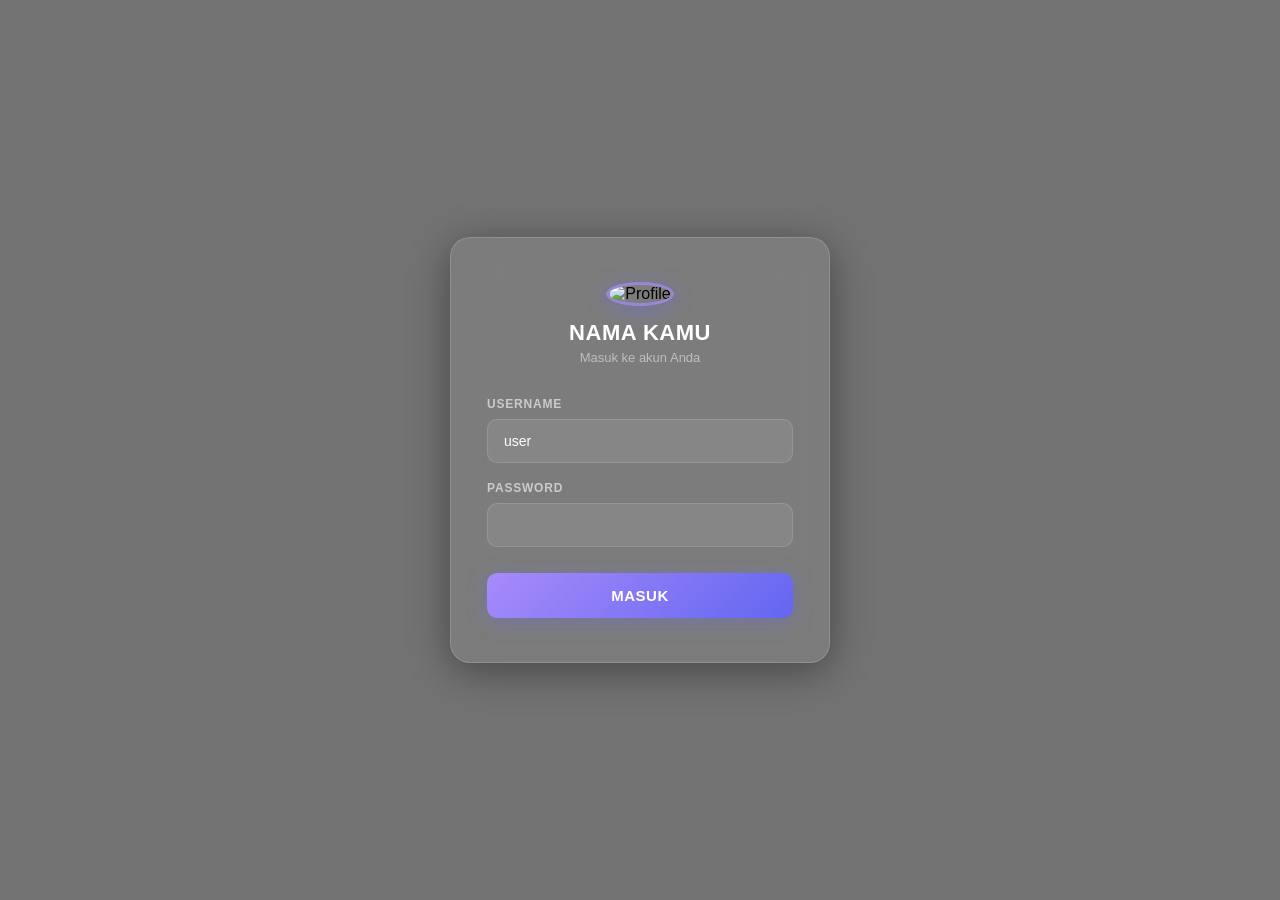
==== index.html @ 015fb322 "Add files via upload" ====
<!DOCTYPE html>
<html lang="id">
<head>
  <meta charset="UTF-8" />
  <meta name="viewport" content="width=device-width, initial-scale=1.0"/>
  <title>Login</title>
  <style>
    * { margin: 0; padding: 0; box-sizing: border-box; }

    body {
      min-height: 100vh;
      display: flex;
      align-items: center;
      justify-content: center;
      font-family: 'Segoe UI', sans-serif;
      background: url('https://i.ibb.co.com/q35Rcw5D/IMG-20260629-WA0031.png') center/cover no-repeat fixed;
    }

    .overlay {
      position: fixed;
      inset: 0;
      background: rgba(0, 0, 0, 0.55);
      backdrop-filter: blur(2px);
    }

    .card {
      position: relative;
      z-index: 1;
      background: rgba(255, 255, 255, 0.07);
      border: 1px solid rgba(255, 255, 255, 0.15);
      backdrop-filter: blur(20px);
      -webkit-backdrop-filter: blur(20px);
      border-radius: 20px;
      padding: 44px 36px;
      width: 100%;
      max-width: 380px;
      box-shadow: 0 8px 40px rgba(0,0,0,0.4);
    }

    .logo-area {
      text-align: center;
      margin-bottom: 32px;
    }

    .profile-pic {
      width: 90px;
      height: 90px;
      border-radius: 50%;
      object-fit: cover;
      margin-bottom: 14px;
      border: 3px solid rgba(167,139,250,0.7);
      box-shadow: 0 4px 20px rgba(99,102,241,0.4);
    }

    .logo-area h1 {
      font-size: 22px;
      font-weight: 700;
      color: #fff;
      letter-spacing: 0.5px;
    }

    .logo-area p {
      font-size: 13px;
      color: rgba(255,255,255,0.5);
      margin-top: 4px;
    }

    .form-group {
      margin-bottom: 18px;
    }

    label {
      display: block;
      font-size: 12px;
      font-weight: 600;
      color: rgba(255,255,255,0.6);
      margin-bottom: 8px;
      letter-spacing: 0.8px;
      text-transform: uppercase;
    }

    input {
      width: 100%;
      padding: 13px 16px;
      background: rgba(255,255,255,0.08);
      border: 1px solid rgba(255,255,255,0.12);
      border-radius: 10px;
      color: #fff;
      font-size: 14px;
      outline: none;
      transition: border 0.25s, background 0.25s, transform 0.25s, box-shadow 0.25s;
      transform: scale(1);
    }

    input::placeholder { color: rgba(255,255,255,0.3); }

    input:focus {
      border-color: #a78bfa;
      background: rgba(167,139,250,0.1);
      transform: scale(1.04);
      box-shadow: 0 4px 20px rgba(167,139,250,0.25);
    }

    .btn-login {
      width: 100%;
      padding: 14px;
      margin-top: 8px;
      background: linear-gradient(135deg, #a78bfa, #6366f1);
      border: none;
      border-radius: 10px;
      color: #fff;
      font-size: 15px;
      font-weight: 700;
      cursor: pointer;
      letter-spacing: 0.5px;
      box-shadow: 0 4px 20px rgba(99,102,241,0.35);
      transition: opacity 0.2s, transform 0.1s;
    }

    .btn-login:hover { opacity: 0.9; }
    .btn-login:active { transform: scale(0.98); }


  </style>
</head>
<body>

  <div class="overlay"></div>

  <div class="card">
    <div class="logo-area">
      <img src="https://i.ibb.co.com/x8rZhtZd/IMG-20260629-WA0036.jpg" alt="Profile" class="profile-pic" />
      <h1>NAMA KAMU</h1>
      <p>Masuk ke akun Anda</p>
    </div>

    <div class="form-group">
      <label>Username</label>
      <input type="text" id="inputUser" placeholder="" />
    </div>

    <div class="form-group">
      <label>Password</label>
      <input type="password" id="inputPass" placeholder="" />
    </div>

    <button class="btn-login">MASUK</button>

  </div>

  <script>
    function typeWriter(el, text, speed, callback) {
      let i = 0;
      el.value = '';
      const interval = setInterval(() => {
        el.value += text[i];
        i++;
        if (i >= text.length) {
          clearInterval(interval);
          if (callback) setTimeout(callback, 400);
        }
      }, speed);
    }

    function eraseWriter(el, speed, callback) {
      const interval = setInterval(() => {
        el.value = el.value.slice(0, -1);
        if (el.value.length === 0) {
          clearInterval(interval);
          if (callback) setTimeout(callback, 300);
        }
      }, speed);
    }

    function runAnimation() {
      const userEl = document.getElementById('inputUser');
      const passEl = document.getElementById('inputPass');

      typeWriter(userEl, 'username kamu...', 80, () => {
        eraseWriter(userEl, 40, () => {
          typeWriter(passEl, 'password kamu...', 80, () => {
            eraseWriter(passEl, 40, () => {
              setTimeout(runAnimation, 600);
            });
          });
        });
      });
    }

    window.addEventListener('load', () => {
      setTimeout(runAnimation, 800);
    });
  </script>

</body>
</html>
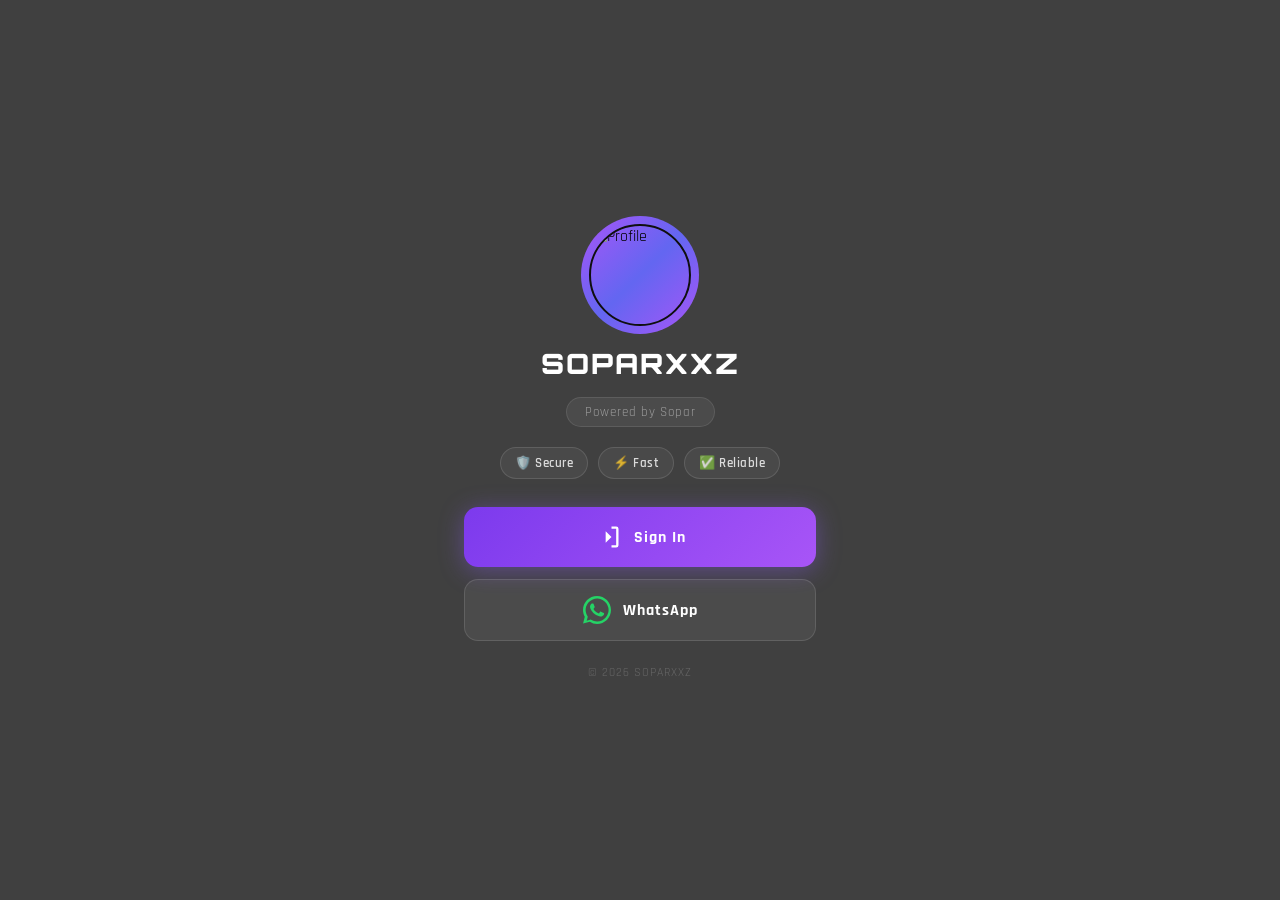
==== commit 6b8b3cc5: "Add files via upload" ====
--- a/index.html
+++ b/index.html
@@ -1,196 +1,217 @@
-<!DOCTYPE html>
-<html lang="id">
-<head>
-  <meta charset="UTF-8" />
-  <meta name="viewport" content="width=device-width, initial-scale=1.0"/>
-  <title>Login</title>
-  <style>
-    * { margin: 0; padding: 0; box-sizing: border-box; }
-
-    body {
-      min-height: 100vh;
-      display: flex;
-      align-items: center;
-      justify-content: center;
-      font-family: 'Segoe UI', sans-serif;
-      background: url('https://i.ibb.co.com/q35Rcw5D/IMG-20260629-WA0031.png') center/cover no-repeat fixed;
-    }
-
-    .overlay {
-      position: fixed;
-      inset: 0;
-      background: rgba(0, 0, 0, 0.55);
-      backdrop-filter: blur(2px);
-    }
-
-    .card {
-      position: relative;
-      z-index: 1;
-      background: rgba(255, 255, 255, 0.07);
-      border: 1px solid rgba(255, 255, 255, 0.15);
-      backdrop-filter: blur(20px);
-      -webkit-backdrop-filter: blur(20px);
-      border-radius: 20px;
-      padding: 44px 36px;
-      width: 100%;
-      max-width: 380px;
-      box-shadow: 0 8px 40px rgba(0,0,0,0.4);
-    }
-
-    .logo-area {
-      text-align: center;
-      margin-bottom: 32px;
-    }
-
-    .profile-pic {
-      width: 90px;
-      height: 90px;
-      border-radius: 50%;
-      object-fit: cover;
-      margin-bottom: 14px;
-      border: 3px solid rgba(167,139,250,0.7);
-      box-shadow: 0 4px 20px rgba(99,102,241,0.4);
-    }
-
-    .logo-area h1 {
-      font-size: 22px;
-      font-weight: 700;
-      color: #fff;
-      letter-spacing: 0.5px;
-    }
-
-    .logo-area p {
-      font-size: 13px;
-      color: rgba(255,255,255,0.5);
-      margin-top: 4px;
-    }
-
-    .form-group {
-      margin-bottom: 18px;
-    }
-
-    label {
-      display: block;
-      font-size: 12px;
-      font-weight: 600;
-      color: rgba(255,255,255,0.6);
-      margin-bottom: 8px;
-      letter-spacing: 0.8px;
-      text-transform: uppercase;
-    }
-
-    input {
-      width: 100%;
-      padding: 13px 16px;
-      background: rgba(255,255,255,0.08);
-      border: 1px solid rgba(255,255,255,0.12);
-      border-radius: 10px;
-      color: #fff;
-      font-size: 14px;
-      outline: none;
-      transition: border 0.25s, background 0.25s, transform 0.25s, box-shadow 0.25s;
-      transform: scale(1);
-    }
-
-    input::placeholder { color: rgba(255,255,255,0.3); }
-
-    input:focus {
-      border-color: #a78bfa;
-      background: rgba(167,139,250,0.1);
-      transform: scale(1.04);
-      box-shadow: 0 4px 20px rgba(167,139,250,0.25);
-    }
-
-    .btn-login {
-      width: 100%;
-      padding: 14px;
-      margin-top: 8px;
-      background: linear-gradient(135deg, #a78bfa, #6366f1);
-      border: none;
-      border-radius: 10px;
-      color: #fff;
-      font-size: 15px;
-      font-weight: 700;
-      cursor: pointer;
-      letter-spacing: 0.5px;
-      box-shadow: 0 4px 20px rgba(99,102,241,0.35);
-      transition: opacity 0.2s, transform 0.1s;
-    }
-
-    .btn-login:hover { opacity: 0.9; }
-    .btn-login:active { transform: scale(0.98); }
-
-
-  </style>
-</head>
-<body>
-
-  <div class="overlay"></div>
-
-  <div class="card">
-    <div class="logo-area">
-      <img src="https://i.ibb.co.com/x8rZhtZd/IMG-20260629-WA0036.jpg" alt="Profile" class="profile-pic" />
-      <h1>NAMA KAMU</h1>
-      <p>Masuk ke akun Anda</p>
-    </div>
-
-    <div class="form-group">
-      <label>Username</label>
-      <input type="text" id="inputUser" placeholder="" />
-    </div>
-
-    <div class="form-group">
-      <label>Password</label>
-      <input type="password" id="inputPass" placeholder="" />
-    </div>
-
-    <button class="btn-login">MASUK</button>
-
-  </div>
-
-  <script>
-    function typeWriter(el, text, speed, callback) {
-      let i = 0;
-      el.value = '';
-      const interval = setInterval(() => {
-        el.value += text[i];
-        i++;
-        if (i >= text.length) {
-          clearInterval(interval);
-          if (callback) setTimeout(callback, 400);
-        }
-      }, speed);
-    }
-
-    function eraseWriter(el, speed, callback) {
-      const interval = setInterval(() => {
-        el.value = el.value.slice(0, -1);
-        if (el.value.length === 0) {
-          clearInterval(interval);
-          if (callback) setTimeout(callback, 300);
-        }
-      }, speed);
-    }
-
-    function runAnimation() {
-      const userEl = document.getElementById('inputUser');
-      const passEl = document.getElementById('inputPass');
-
-      typeWriter(userEl, 'username kamu...', 80, () => {
-        eraseWriter(userEl, 40, () => {
-          typeWriter(passEl, 'password kamu...', 80, () => {
-            eraseWriter(passEl, 40, () => {
-              setTimeout(runAnimation, 600);
-            });
-          });
-        });
-      });
-    }
-
-    window.addEventListener('load', () => {
-      setTimeout(runAnimation, 800);
-    });
-  </script>
-
-</body>
-</html>
+<!DOCTYPE html>
+<html lang="id">
+<head>
+  <meta charset="UTF-8" />
+  <meta name="viewport" content="width=device-width, initial-scale=1.0"/>
+  <title>SOPARXXZ</title>
+  <link rel="stylesheet" href="transition.css"/>
+  <style>
+    @import url('https://fonts.googleapis.com/css2?family=Orbitron:wght@700;900&family=Rajdhani:wght@400;600&display=swap');
+
+    * { margin: 0; padding: 0; box-sizing: border-box; }
+
+    body {
+      min-height: 100vh;
+      display: flex;
+      align-items: center;
+      justify-content: center;
+      font-family: 'Rajdhani', sans-serif;
+      background: url('https://i.ibb.co.com/q35Rcw5D/IMG-20260629-WA0031.png') center/cover no-repeat fixed;
+      overflow-x: hidden;
+    }
+
+    .overlay {
+      position: fixed;
+      inset: 0;
+      background: rgba(0, 0, 0, 0.75);
+    }
+
+    .container {
+      position: relative;
+      z-index: 1;
+      width: 100%;
+      max-width: 400px;
+      padding: 40px 24px;
+      display: flex;
+      flex-direction: column;
+      align-items: center;
+      gap: 16px;
+    }
+
+    .profile-wrap {
+      position: relative;
+      width: 110px;
+      height: 110px;
+    }
+
+    .profile-wrap::before {
+      content: '';
+      position: absolute;
+      inset: -4px;
+      border-radius: 50%;
+      background: linear-gradient(135deg, #a855f7, #6366f1, #a855f7);
+      animation: spin 3s linear infinite;
+    }
+
+    @keyframes spin {
+      to { transform: rotate(360deg); }
+    }
+
+    .profile-pic {
+      position: absolute;
+      inset: 4px;
+      width: calc(100% - 8px);
+      height: calc(100% - 8px);
+      border-radius: 50%;
+      object-fit: cover;
+      border: 2px solid #0f0f0f;
+    }
+
+    .name {
+      font-family: 'Orbitron', sans-serif;
+      font-size: 28px;
+      font-weight: 900;
+      color: #fff;
+      letter-spacing: 2px;
+      text-align: center;
+      animation: glow 2.5s ease-in-out infinite;
+    }
+
+    @keyframes glow {
+      0%, 100% { text-shadow: 0 0 20px rgba(168,85,247,0.8); }
+      50% { text-shadow: 0 0 40px rgba(168,85,247,1), 0 0 60px rgba(99,102,241,0.6); }
+    }
+
+    .powered {
+      font-size: 13px;
+      color: rgba(255,255,255,0.45);
+      letter-spacing: 1px;
+      background: rgba(255,255,255,0.06);
+      padding: 6px 18px;
+      border-radius: 20px;
+      border: 1px solid rgba(255,255,255,0.1);
+    }
+
+    .badges {
+      display: flex;
+      gap: 10px;
+      flex-wrap: wrap;
+      justify-content: center;
+      margin: 4px 0;
+    }
+
+    .badge {
+      display: flex;
+      align-items: center;
+      gap: 6px;
+      padding: 7px 14px;
+      border-radius: 20px;
+      border: 1px solid rgba(255,255,255,0.12);
+      background: rgba(255,255,255,0.05);
+      font-size: 13px;
+      font-weight: 600;
+      color: rgba(255,255,255,0.8);
+      letter-spacing: 0.5px;
+    }
+
+    .buttons {
+      width: 100%;
+      display: flex;
+      flex-direction: column;
+      gap: 12px;
+      margin-top: 8px;
+    }
+
+    .btn {
+      width: 100%;
+      padding: 16px 20px;
+      border-radius: 14px;
+      border: none;
+      font-size: 16px;
+      font-weight: 700;
+      font-family: 'Rajdhani', sans-serif;
+      letter-spacing: 1px;
+      cursor: pointer;
+      display: flex;
+      align-items: center;
+      justify-content: center;
+      gap: 12px;
+      text-decoration: none;
+      transition: transform 0.15s, opacity 0.15s, box-shadow 0.15s;
+    }
+
+    .btn:active { transform: scale(0.97); opacity: 0.9; }
+
+    .btn-signin {
+      background: linear-gradient(135deg, #7c3aed, #a855f7);
+      color: #fff;
+      box-shadow: 0 4px 24px rgba(139,92,246,0.4);
+    }
+
+    .btn-wa {
+      background: rgba(255,255,255,0.06);
+      color: #fff;
+      border: 1px solid rgba(255,255,255,0.12);
+    }
+
+    .btn-wa:hover {
+      background: rgba(37,211,102,0.15);
+      border-color: #25d366;
+      box-shadow: 0 4px 20px rgba(37,211,102,0.2);
+    }
+
+    .btn-icon {
+      width: 28px;
+      height: 28px;
+      flex-shrink: 0;
+    }
+
+    .footer {
+      font-size: 12px;
+      color: rgba(255,255,255,0.2);
+      margin-top: 8px;
+      letter-spacing: 1px;
+    }
+  </style>
+</head>
+<body>
+
+  <div class="overlay"></div>
+
+  <div class="container">
+
+    <div class="profile-wrap">
+      <img src="https://i.ibb.co.com/x8rZhtZd/IMG-20260629-WA0036.jpg" alt="Profile" class="profile-pic" />
+    </div>
+
+    <h1 class="name">SOPARXXZ</h1>
+    <p class="powered">Powered by Sopar</p>
+
+    <div class="badges">
+      <div class="badge">🛡️ Secure</div>
+      <div class="badge">⚡ Fast</div>
+      <div class="badge">✅ Reliable</div>
+    </div>
+
+    <div class="buttons">
+      <a href="#" onclick="goTo('login.html')" class="btn btn-signin">
+        <svg class="btn-icon" viewBox="0 0 24 24" fill="white"><path d="M15 3h4a2 2 0 012 2v14a2 2 0 01-2 2h-4v-2h4V5h-4V3zM10 17l5-5-5-5v10z"/></svg>
+        Sign In
+      </a>
+
+      <a href="https://wa.me/6283163624429" target="_blank" class="btn btn-wa">
+        <svg class="btn-icon" viewBox="0 0 24 24" fill="#25d366">
+          <path d="M17.472 14.382c-.297-.149-1.758-.867-2.03-.967-.273-.099-.471-.148-.67.15-.197.297-.767.966-.94 1.164-.173.199-.347.223-.644.075-.297-.15-1.255-.463-2.39-1.475-.883-.788-1.48-1.761-1.653-2.059-.173-.297-.018-.458.13-.606.134-.133.298-.347.446-.52.149-.174.198-.298.298-.497.099-.198.05-.371-.025-.52-.075-.149-.669-1.612-.916-2.207-.242-.579-.487-.5-.669-.51-.173-.008-.371-.01-.57-.01-.198 0-.52.074-.792.372-.272.297-1.04 1.016-1.04 2.479 0 1.462 1.065 2.875 1.213 3.074.149.198 2.096 3.2 5.077 4.487.709.306 1.262.489 1.694.625.712.227 1.36.195 1.871.118.571-.085 1.758-.719 2.006-1.413.248-.694.248-1.289.173-1.413-.074-.124-.272-.198-.57-.347z"/>
+          <path d="M12 0C5.373 0 0 5.373 0 12c0 2.123.554 4.132 1.527 5.874L.057 23.527l5.773-1.517A11.945 11.945 0 0012 24c6.627 0 12-5.373 12-12S18.627 0 12 0zm0 21.818a9.818 9.818 0 01-5.006-1.374l-.359-.213-3.428.9.916-3.349-.233-.374A9.818 9.818 0 1112 21.818z"/>
+        </svg>
+        WhatsApp
+      </a>
+    </div>
+
+    <p class="footer">© 2026 SOPARXXZ</p>
+
+  </div>
+
+<script src="transition.js"></script>
+</body>
+</html>
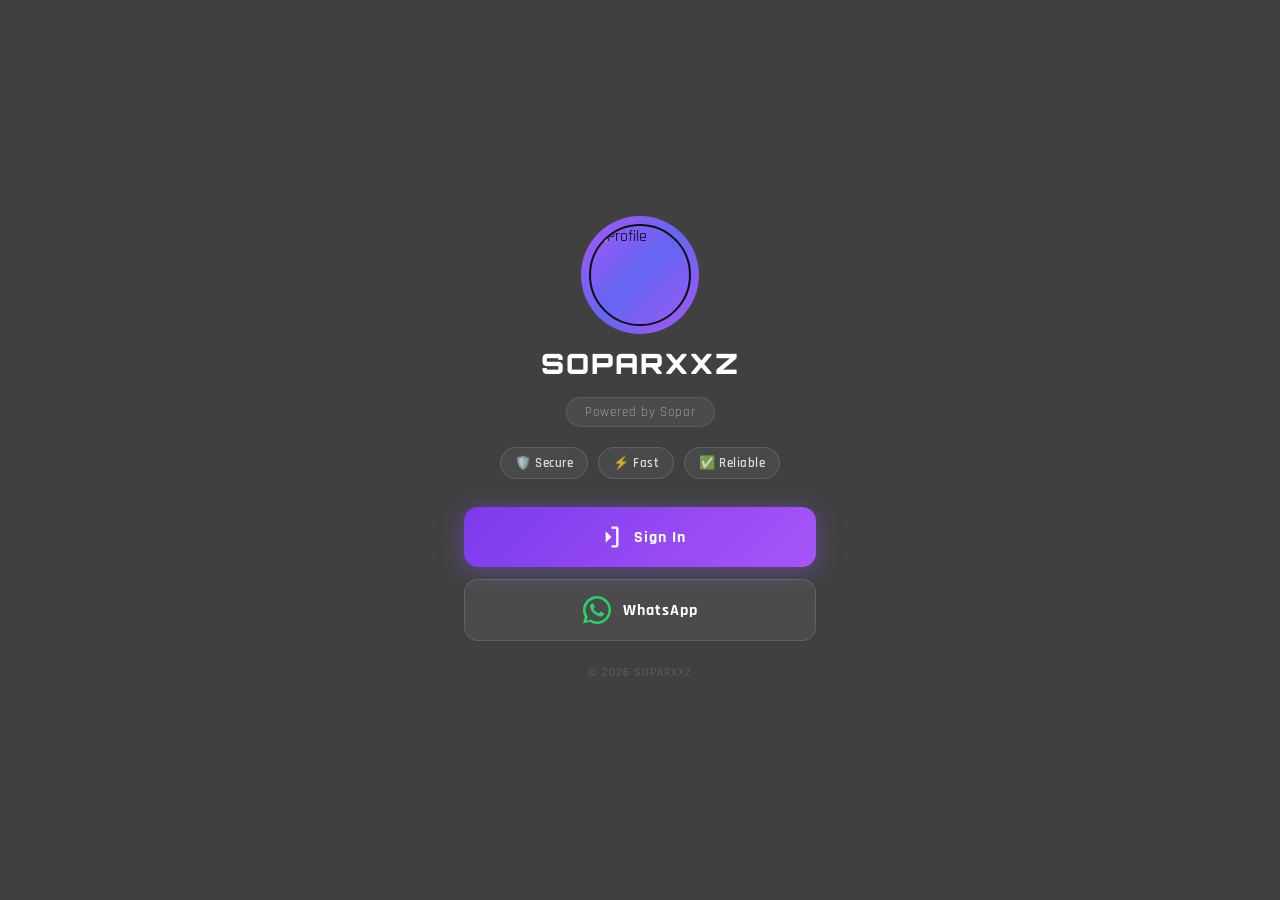
==== commit aa6a8483: "Add files via upload" ====
--- a/index.html
+++ b/index.html
@@ -194,7 +194,7 @@
     </div>
 
     <div class="buttons">
-      <a href="#" onclick="goTo('login.html')" class="btn btn-signin">
+      <a href="#" onclick="goTo('loading.html')" class="btn btn-signin">
         <svg class="btn-icon" viewBox="0 0 24 24" fill="white"><path d="M15 3h4a2 2 0 012 2v14a2 2 0 01-2 2h-4v-2h4V5h-4V3zM10 17l5-5-5-5v10z"/></svg>
         Sign In
       </a>
--- a/transition.css
+++ b/transition.css
@@ -0,0 +1,18 @@
+/* Animasi masuk - slide dari bawah ke atas */
+body.page-enter {
+  opacity: 0;
+  transform: translateY(40px);
+}
+
+body.page-enter-active {
+  opacity: 1;
+  transform: translateY(0);
+  transition: opacity 0.4s ease, transform 0.4s ease;
+}
+
+/* Animasi keluar - slide ke atas */
+body.page-exit {
+  opacity: 0;
+  transform: translateY(-30px);
+  transition: opacity 0.35s ease, transform 0.35s ease;
+}
